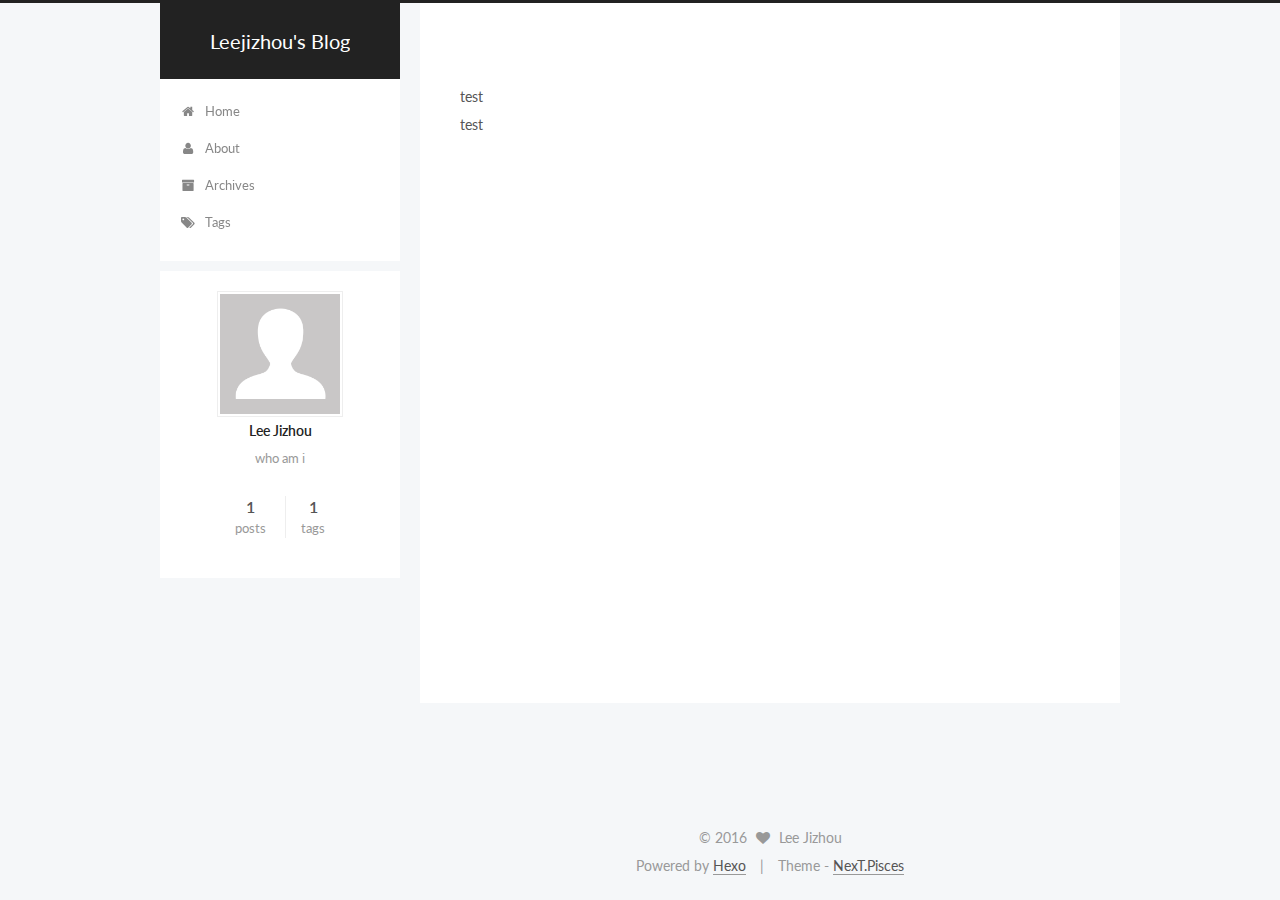
==== about/index.html @ 0083fe43 "ADD PAGE" ====
<!doctype html>



  


<html class="theme-next pisces use-motion">
<head>
  <meta charset="UTF-8"/>
<meta http-equiv="X-UA-Compatible" content="IE=edge,chrome=1" />
<meta name="viewport" content="width=device-width, initial-scale=1, maximum-scale=1"/>



<meta http-equiv="Cache-Control" content="no-transform" />
<meta http-equiv="Cache-Control" content="no-siteapp" />












  
  
  <link href="/vendors/fancybox/source/jquery.fancybox.css?v=2.1.5" rel="stylesheet" type="text/css" />




  
  
  
  

  
    
    
  

  

  

  

  

  
    
    
    <link href="//fonts.googleapis.com/css?family=Lato:300,300italic,400,400italic,700,700italic&subset=latin,latin-ext" rel="stylesheet" type="text/css">
  






<link href="/vendors/font-awesome/css/font-awesome.min.css?v=4.4.0" rel="stylesheet" type="text/css" />

<link href="/css/main.css?v=5.0.1" rel="stylesheet" type="text/css" />


  <meta name="keywords" content="Hexo, NexT" />








  <link rel="shortcut icon" type="image/x-icon" href="/favicon.ico?v=5.0.1" />






<meta name="description" content="testtest">
<meta property="og:type" content="website">
<meta property="og:title" content="test">
<meta property="og:url" content="http://yoursite.com/about/index.html">
<meta property="og:site_name" content="Leejizhou's Blog">
<meta property="og:description" content="testtest">
<meta property="og:updated_time" content="2016-06-30T15:39:38.989Z">
<meta name="twitter:card" content="summary">
<meta name="twitter:title" content="test">
<meta name="twitter:description" content="testtest">



<script type="text/javascript" id="hexo.configuration">
  var NexT = window.NexT || {};
  var CONFIG = {
    scheme: 'Pisces',
    sidebar: {"position":"left","display":"post"},
    fancybox: true,
    motion: true,
    duoshuo: {
      userId: 0,
      author: 'Author'
    }
  };
</script>




  <link rel="canonical" href="http://yoursite.com/about/"/>

  <title>
  

  
    test | Leejizhou's Blog
  
</title>
</head>

<body itemscope itemtype="http://schema.org/WebPage" lang="en">

  










  
  
    
  

  <div class="container one-collumn sidebar-position-left  ">
    <div class="headband"></div>

    <header id="header" class="header" itemscope itemtype="http://schema.org/WPHeader">
      <div class="header-inner"><div class="site-meta ">
  

  <div class="custom-logo-site-title">
    <a href="/"  class="brand" rel="start">
      <span class="logo-line-before"><i></i></span>
      <span class="site-title">Leejizhou's Blog</span>
      <span class="logo-line-after"><i></i></span>
    </a>
  </div>
  <p class="site-subtitle"></p>
</div>

<div class="site-nav-toggle">
  <button>
    <span class="btn-bar"></span>
    <span class="btn-bar"></span>
    <span class="btn-bar"></span>
  </button>
</div>

<nav class="site-nav">
  

  
    <ul id="menu" class="menu">
      
        
        <li class="menu-item menu-item-home">
          <a href="/" rel="section">
            
              <i class="menu-item-icon fa fa-fw fa-home"></i> <br />
            
            Home
          </a>
        </li>
      
        
        <li class="menu-item menu-item-about">
          <a href="/about" rel="section">
            
              <i class="menu-item-icon fa fa-fw fa-user"></i> <br />
            
            About
          </a>
        </li>
      
        
        <li class="menu-item menu-item-archives">
          <a href="/archives" rel="section">
            
              <i class="menu-item-icon fa fa-fw fa-archive"></i> <br />
            
            Archives
          </a>
        </li>
      
        
        <li class="menu-item menu-item-tags">
          <a href="/tags" rel="section">
            
              <i class="menu-item-icon fa fa-fw fa-tags"></i> <br />
            
            Tags
          </a>
        </li>
      

      
    </ul>
  

  
</nav>

 </div>
    </header>

    <main id="main" class="main">
      <div class="main-inner">
        <div class="content-wrap">
          <div id="content" class="content">
            

  <div id="posts" class="posts-expand">
    
    
      <p>test<br>test</p>

    
  </div>


          </div>
          


          
  <div class="comments" id="comments">
    
  </div>


        </div>
        
          
  
  <div class="sidebar-toggle">
    <div class="sidebar-toggle-line-wrap">
      <span class="sidebar-toggle-line sidebar-toggle-line-first"></span>
      <span class="sidebar-toggle-line sidebar-toggle-line-middle"></span>
      <span class="sidebar-toggle-line sidebar-toggle-line-last"></span>
    </div>
  </div>

  <aside id="sidebar" class="sidebar">
    <div class="sidebar-inner">

      

      

      <section class="site-overview sidebar-panel  sidebar-panel-active ">
        <div class="site-author motion-element" itemprop="author" itemscope itemtype="http://schema.org/Person">
          <img class="site-author-image" itemprop="image"
               src="/images/avatar.gif"
               alt="Lee Jizhou" />
          <p class="site-author-name" itemprop="name">Lee Jizhou</p>
          <p class="site-description motion-element" itemprop="description">who am i</p>
        </div>
        <nav class="site-state motion-element">
          <div class="site-state-item site-state-posts">
            <a href="/archives">
              <span class="site-state-item-count">1</span>
              <span class="site-state-item-name">posts</span>
            </a>
          </div>

          

          
            <div class="site-state-item site-state-tags">
              <a href="/tags">
                <span class="site-state-item-count">1</span>
                <span class="site-state-item-name">tags</span>
              </a>
            </div>
          

        </nav>

        

        <div class="links-of-author motion-element">
          
        </div>

        
        

        
        

      </section>

      

    </div>
  </aside>


        
      </div>
    </main>

    <footer id="footer" class="footer">
      <div class="footer-inner">
        <div class="copyright" >
  
  &copy; 
  <span itemprop="copyrightYear">2016</span>
  <span class="with-love">
    <i class="fa fa-heart"></i>
  </span>
  <span class="author" itemprop="copyrightHolder">Lee Jizhou</span>
</div>

<div class="powered-by">
  Powered by <a class="theme-link" href="http://hexo.io">Hexo</a>
</div>

<div class="theme-info">
  Theme -
  <a class="theme-link" href="https://github.com/iissnan/hexo-theme-next">
    NexT.Pisces
  </a>
</div>

        

        
      </div>
    </footer>

    <div class="back-to-top">
      <i class="fa fa-arrow-up"></i>
    </div>
  </div>

  

<script type="text/javascript">
  if (Object.prototype.toString.call(window.Promise) !== '[object Function]') {
    window.Promise = null;
  }
</script>









  



  
  <script type="text/javascript" src="/vendors/jquery/index.js?v=2.1.3"></script>

  
  <script type="text/javascript" src="/vendors/fastclick/lib/fastclick.min.js?v=1.0.6"></script>

  
  <script type="text/javascript" src="/vendors/jquery_lazyload/jquery.lazyload.js?v=1.9.7"></script>

  
  <script type="text/javascript" src="/vendors/velocity/velocity.min.js?v=1.2.1"></script>

  
  <script type="text/javascript" src="/vendors/velocity/velocity.ui.min.js?v=1.2.1"></script>

  
  <script type="text/javascript" src="/vendors/fancybox/source/jquery.fancybox.pack.js?v=2.1.5"></script>


  


  <script type="text/javascript" src="/js/src/utils.js?v=5.0.1"></script>

  <script type="text/javascript" src="/js/src/motion.js?v=5.0.1"></script>



  
  


  <script type="text/javascript" src="/js/src/affix.js?v=5.0.1"></script>

  <script type="text/javascript" src="/js/src/schemes/pisces.js?v=5.0.1"></script>



  

  


  <script type="text/javascript" src="/js/src/bootstrap.js?v=5.0.1"></script>



  



  




  
  
  

  

  

</body>
</html>
---- css/main.css ----
/* normalize.css v3.0.2 | MIT License | git.io/normalize */
html {
  font-family: sans-serif; /* 1 */
  -ms-text-size-adjust: 100%; /* 2 */
  -webkit-text-size-adjust: 100%; /* 2 */
}
body {
  margin: 0;
}
article,
aside,
details,
figcaption,
figure,
footer,
header,
hgroup,
main,
menu,
nav,
section,
summary {
  display: block;
}
audio,
canvas,
progress,
video {
  display: inline-block; /* 1 */
  vertical-align: baseline; /* 2 */
}
audio:not([controls]) {
  display: none;
  height: 0;
}
[hidden],
template {
  display: none;
}
a {
  background-color: transparent;
}
a:active,
a:hover {
  outline: 0;
}
abbr[title] {
  border-bottom: 1px dotted;
}
b,
strong {
  font-weight: bold;
}
dfn {
  font-style: italic;
}
h1 {
  font-size: 2em;
  margin: 0.67em 0;
}
mark {
  background: #ff0;
  color: #000;
}
small {
  font-size: 80%;
}
sub,
sup {
  font-size: 75%;
  line-height: 0;
  position: relative;
  vertical-align: baseline;
}
sup {
  top: -0.5em;
}
sub {
  bottom: -0.25em;
}
img {
  border: 0;
}
svg:not(:root) {
  overflow: hidden;
}
figure {
  margin: 1em 40px;
}
hr {
  -moz-box-sizing: content-box;
  box-sizing: content-box;
  height: 0;
}
pre {
  overflow: auto;
}
code,
kbd,
pre,
samp {
  font-family: monospace, monospace;
  font-size: 1em;
}
button,
input,
optgroup,
select,
textarea {
  color: inherit; /* 1 */
  font: inherit; /* 2 */
  margin: 0; /* 3 */
}
button {
  overflow: visible;
}
button,
select {
  text-transform: none;
}
button,
html input[type="button"],
input[type="reset"],
input[type="submit"] {
  -webkit-appearance: button; /* 2 */
  cursor: pointer; /* 3 */
}
button[disabled],
html input[disabled] {
  cursor: default;
}
button::-moz-focus-inner,
input::-moz-focus-inner {
  border: 0;
  padding: 0;
}
input {
  line-height: normal;
}
input[type="checkbox"],
input[type="radio"] {
  box-sizing: border-box; /* 1 */
  padding: 0; /* 2 */
}
input[type="number"]::-webkit-inner-spin-button,
input[type="number"]::-webkit-outer-spin-button {
  height: auto;
}
input[type="search"] {
  -webkit-appearance: textfield; /* 1 */
  -moz-box-sizing: content-box;
  -webkit-box-sizing: content-box; /* 2 */
  box-sizing: content-box;
}
input[type="search"]::-webkit-search-cancel-button,
input[type="search"]::-webkit-search-decoration {
  -webkit-appearance: none;
}
fieldset {
  border: 1px solid #c0c0c0;
  margin: 0 2px;
  padding: 0.35em 0.625em 0.75em;
}
legend {
  border: 0; /* 1 */
  padding: 0; /* 2 */
}
textarea {
  overflow: auto;
}
optgroup {
  font-weight: bold;
}
table {
  border-collapse: collapse;
  border-spacing: 0;
}
td,
th {
  padding: 0;
}
::selection {
  background: #262a30;
  color: #fff;
}
body {
  position: relative;
  font-family: 'Lato', "PingFang SC", "Microsoft YaHei", sans-serif;
  font-size: 14px;
  line-height: 2;
  color: #555;
  background: #fff;
}
@media (max-width: 767px) {
  body {
    padding-right: 0 !important;
  }
}
@media (min-width: 768px) and (max-width: 991px) {
  body {
    padding-right: 0 !important;
  }
}
@media (min-width: 1600px) {
  body {
    font-size: 16px;
  }
}
h1,
h2,
h3,
h4,
h5,
h6 {
  margin: 0;
  padding: 0;
  font-weight: bold;
  line-height: 1.5;
  font-family: 'Lato', "PingFang SC", "Microsoft YaHei", sans-serif;
}
h2,
h3,
h4,
h5,
h6 {
  margin: 20px 0 15px;
}
h1 {
  font-size: 22px;
}
@media (max-width: 767px) {
  h1 {
    font-size: 18px;
  }
}
h2 {
  font-size: 20px;
}
@media (max-width: 767px) {
  h2 {
    font-size: 16px;
  }
}
h3 {
  font-size: 18px;
}
@media (max-width: 767px) {
  h3 {
    font-size: 14px;
  }
}
h4 {
  font-size: 16px;
}
@media (max-width: 767px) {
  h4 {
    font-size: 12px;
  }
}
h5 {
  font-size: 14px;
}
@media (max-width: 767px) {
  h5 {
    font-size: 10px;
  }
}
h6 {
  font-size: 12px;
}
@media (max-width: 767px) {
  h6 {
    font-size: 8px;
  }
}
p {
  margin: 0 0 25px 0;
}
a {
  color: #555;
  text-decoration: none;
  border-bottom: 1px solid #999;
  word-wrap: break-word;
}
a:hover {
  color: #222;
  border-bottom-color: #222;
}
ul {
  list-style: none;
}
blockquote {
  margin: 0;
  padding: 0;
}
img {
  display: block;
  margin: auto;
  max-width: 100%;
  height: auto;
}
hr {
  margin: 40px 0;
  height: 3px;
  border: none;
  background-color: #ddd;
  background-image: repeating-linear-gradient(-45deg, #fff, #fff 4px, transparent 4px, transparent 8px);
}
blockquote {
  padding: 0 15px;
  color: #666;
  border-left: 4px solid #ddd;
}
blockquote cite::before {
  content: "-";
  padding: 0 5px;
}
dt {
  font-weight: 700;
}
dd {
  margin: 0;
  padding: 0;
}
.text-left {
  text-align: left;
}
.text-center {
  text-align: center;
}
.text-right {
  text-align: right;
}
.text-justify {
  text-align: justify;
}
.text-nowrap {
  white-space: nowrap;
}
.text-lowercase {
  text-transform: lowercase;
}
.text-uppercase {
  text-transform: uppercase;
}
.text-capitalize {
  text-transform: capitalize;
}
.center-block {
  display: block;
  margin-left: auto;
  margin-right: auto;
}
.clearfix:before,
.clearfix:after {
  content: " ";
  display: table;
}
.clearfix:after {
  clear: both;
}
.pullquote {
  width: 45%;
}
.pullquote.left {
  float: left;
  margin-left: 5px;
  margin-right: 10px;
}
.pullquote.right {
  float: right;
  margin-left: 10px;
  margin-right: 5px;
}
.affix.affix.affix {
  position: fixed;
}
.translation {
  margin-top: -20px;
  font-size: 14px;
  color: #999;
}
.scrollbar-measure {
  width: 100px;
  height: 100px;
  overflow: scroll;
  position: absolute;
  top: -9999px;
}
.use-motion .motion-element {
  opacity: 0;
}
#local-search-input {
  padding: 3px;
  border: none;
  text-indent: 14px;
  border-radius: 0;
  width: 140px;
  outline: none;
  border-bottom: 1px solid #999;
  background: inherit;
  opacity: 0.5;
}
#local-search-input:focus {
  opacity: 1;
}
.search-icon {
  position: absolute;
  top: 9px;
}
table {
  margin: 20px 0;
  width: 100%;
  border-collapse: collapse;
  border-spacing: 0;
  border: 1px solid #ddd;
  font-size: 14px;
  table-layout: fixed;
  word-wrap: break-all;
}
table>tbody>tr:nth-of-type(odd) {
  background-color: #f9f9f9;
}
table>tbody>tr:hover {
  background-color: #f5f5f5;
}
caption,
th,
td {
  padding: 8px;
  text-align: left;
  vertical-align: middle;
  font-weight: normal;
}
th,
td {
  border-bottom: 3px solid #ddd;
  border-right: 1px solid #eee;
}
th {
  padding-bottom: 10px;
  font-weight: 700;
}
td {
  border-bottom-width: 1px;
}
html,
body {
  height: 100%;
}
.container {
  position: relative;
  min-height: 100%;
}
.header-inner {
  margin: 0 auto;
  padding: 100px 0 70px;
  width: 700px;
}
@media (min-width: 1600px) {
  .container .header-inner {
    width: 900px;
  }
}
.main {
  padding-bottom: 150px;
}
.main-inner {
  margin: 0 auto;
  width: 700px;
}
@media (min-width: 1600px) {
  .container .main-inner {
    width: 900px;
  }
}
.footer {
  position: absolute;
  left: 0;
  bottom: 0;
  width: 100%;
  min-height: 50px;
}
.footer-inner {
  box-sizing: border-box;
  margin: 20px auto;
  width: 700px;
}
@media (min-width: 1600px) {
  .container .footer-inner {
    width: 900px;
  }
}
pre,
.highlight {
  overflow: auto;
  margin: 20px 0;
  padding: 15px;
  font-size: 13px;
  color: #4d4d4c;
  background: #f7f7f7;
  line-height: 1.6;
}
pre,
code {
  font-family: consolas, Menlo, "PingFang SC", "Microsoft YaHei", monospace;
}
code {
  padding: 2px 4px;
  word-break: break-all;
  color: #555;
  background: #eee;
  border-radius: 4px;
  font-size: 13px;
}
pre code {
  padding: 0;
  color: #4d4d4c;
  background: none;
  text-shadow: none;
}
.highlight pre {
  border: none;
  margin: 0;
  padding: 1px;
}
.highlight table {
  margin: 0;
  width: auto;
  border: none;
}
.highlight td {
  border: none;
  padding: 0;
}
.highlight figcaption {
  font-size: 1em;
  color: #4d4d4c;
  line-height: 1em;
  margin-bottom: 1em;
}
.highlight figcaption:before,
.highlight figcaption:after {
  content: " ";
  display: table;
}
.highlight figcaption:after {
  clear: both;
}
.highlight figcaption a {
  float: right;
  color: #4d4d4c;
}
.highlight figcaption a:hover {
  border-bottom-color: #4d4d4c;
}
.highlight .gutter pre {
  color: #666;
  text-align: right;
  padding-right: 20px;
}
.highlight .line {
  height: 20px;
}
.gist table {
  width: auto;
}
.gist table td {
  border: none;
}
pre .comment {
  color: #8e908c;
}
pre .variable,
pre .attribute,
pre .tag,
pre .regexp,
pre .ruby .constant,
pre .xml .tag .title,
pre .xml .pi,
pre .xml .doctype,
pre .html .doctype,
pre .css .id,
pre .css .class,
pre .css .pseudo {
  color: #c82829;
}
pre .number,
pre .preprocessor,
pre .built_in,
pre .literal,
pre .params,
pre .constant,
pre .command {
  color: #f5871f;
}
pre .ruby .class .title,
pre .css .rules .attribute,
pre .string,
pre .value,
pre .inheritance,
pre .header,
pre .ruby .symbol,
pre .xml .cdata,
pre .special,
pre .number,
pre .formula {
  color: #718c00;
}
pre .title,
pre .css .hexcolor {
  color: #3e999f;
}
pre .function,
pre .python .decorator,
pre .python .title,
pre .ruby .function .title,
pre .ruby .title .keyword,
pre .perl .sub,
pre .javascript .title,
pre .coffeescript .title {
  color: #4271ae;
}
pre .keyword,
pre .javascript .function {
  color: #8959a8;
}
.full-image.full-image.full-image {
  border: none;
  max-width: 100%;
  width: auto;
  margin: 20px auto;
}
@media (min-width: 992px) {
  .full-image.full-image.full-image {
    max-width: none;
    width: 126%;
    margin: 0 -13%;
  }
}
.blockquote-center,
.page-home .post-type-quote blockquote,
.page-post-detail .post-type-quote blockquote {
  position: relative;
  margin: 40px 0;
  padding: 0;
  border-left: none;
  text-align: center;
}
.blockquote-center::before,
.page-home .post-type-quote blockquote::before,
.page-post-detail .post-type-quote blockquote::before,
.blockquote-center::after,
.page-home .post-type-quote blockquote::after,
.page-post-detail .post-type-quote blockquote::after {
  position: absolute;
  content: ' ';
  display: block;
  width: 100%;
  height: 24px;
  opacity: 0.2;
  background-repeat: no-repeat;
  background-position: 0 -6px;
  background-size: 22px 22px;
}
.blockquote-center::before,
.page-home .post-type-quote blockquote::before,
.page-post-detail .post-type-quote blockquote::before {
  top: -20px;
  background-image: url("../images/quote-l.svg");
  border-top: 1px solid #ccc;
}
.blockquote-center::after,
.page-home .post-type-quote blockquote::after,
.page-post-detail .post-type-quote blockquote::after {
  bottom: -20px;
  background-image: url("../images/quote-r.svg");
  border-bottom: 1px solid #ccc;
  background-position: 100% 8px;
}
.blockquote-center p,
.page-home .post-type-quote blockquote p,
.page-post-detail .post-type-quote blockquote p,
.blockquote-center div,
.page-home .post-type-quote blockquote div,
.page-post-detail .post-type-quote blockquote div {
  text-align: center;
}
.post .post-body .group-picture img {
  box-sizing: border-box;
  padding: 0 3px;
  border: none;
}
.post .group-picture-row {
  overflow: hidden;
  margin-top: 6px;
}
.post .group-picture-row:first-child {
  margin-top: 0;
}
.post .group-picture-column {
  float: left;
}
.page-post-detail .post-body .group-picture-column {
  float: none;
  margin-top: 10px;
  width: auto !important;
}
.page-post-detail .post-body .group-picture-column img {
  margin: 0 auto;
}
.page-archive .group-picture-container {
  overflow: hidden;
}
.page-archive .group-picture-row {
  float: left;
}
.page-archive .group-picture-row:first-child {
  margin-top: 6px;
}
.page-archive .group-picture-column {
  max-width: 150px;
  max-height: 150px;
}
.btn {
  display: inline-block;
  padding: 0 20px;
  font-size: 14px;
  color: #fff;
  background: #222;
  border: 2px solid #555;
  text-decoration: none;
  border-radius: 0;
  transition-property: background-color;
  transition-duration: 0.2s;
  transition-timing-function: ease-in-out;
  transition-delay: 0s;
}
.btn:hover,
.post-more-link .btn:hover {
  border-color: #222;
  color: #fff;
  background: #222;
}
.btn-bar {
  display: block;
  width: 22px;
  height: 2px;
  background: #555;
  border-radius: 1px;
}
.btn-bar+.btn-bar {
  margin-top: 4px;
}
.pagination {
  margin: 120px 0 40px;
  text-align: center;
  border-top: 1px solid #eee;
}
.page-number-basic,
.pagination .prev,
.pagination .next,
.pagination .page-number,
.pagination .space {
  display: inline-block;
  position: relative;
  top: -1px;
  margin: 0 10px;
  padding: 0 10px;
  line-height: 30px;
}
@media (max-width: 767px) {
  .page-number-basic,
  .pagination .prev,
  .pagination .next,
  .pagination .page-number,
  .pagination .space {
    margin: 0 5px;
  }
}
.pagination .prev,
.pagination .next,
.pagination .page-number {
  border-bottom: 0;
  border-top: 1px solid #eee;
  transition-property: border-color;
  transition-duration: 0.2s;
  transition-timing-function: ease-in-out;
  transition-delay: 0s;
}
.pagination .prev:hover,
.pagination .next:hover,
.pagination .page-number:hover {
  border-top-color: #222;
}
.pagination .space {
  padding: 0;
  margin: 0;
}
.pagination .prev {
  margin-left: 0;
}
.pagination .next {
  margin-right: 0;
}
.pagination .page-number.current {
  color: #fff;
  background: #ccc;
  border-top-color: #ccc;
}
@media (max-width: 767px) {
  .pagination {
    border-top: none;
  }
  .pagination .prev,
  .pagination .next,
  .pagination .page-number {
    margin-bottom: 10px;
    border-top: 0;
    border-bottom: 1px solid #eee;
  }
  .pagination .prev:hover,
  .pagination .next:hover,
  .pagination .page-number:hover {
    border-bottom-color: #222;
  }
}
.comments {
  margin: 60px 20px 0;
}
.tag-cloud {
  text-align: center;
}
.tag-cloud a {
  display: inline-block;
  margin: 10px;
}
.back-to-top {
  box-sizing: border-box;
  position: fixed;
  bottom: -100px;
  right: 50px;
  z-index: 1050;
  padding: 0 6px;
  width: 25px;
  background: #222;
  font-size: 12px;
  opacity: 0.6;
  color: #fff;
  cursor: pointer;
  text-align: center;
  -webkit-transform: translateZ(0);
  transition-property: bottom;
  transition-duration: 0.2s;
  transition-timing-function: ease-in-out;
  transition-delay: 0s;
}
@media (max-width: 767px) {
  .back-to-top {
    display: none;
  }
}
@media (min-width: 768px) and (max-width: 991px) {
  .back-to-top {
    display: none;
  }
}
.back-to-top.back-to-top-on {
  bottom: 40px;
}
.header {
  background: #fff;
}
.header-inner {
  position: relative;
}
.headband {
  height: 3px;
  background: #222;
}
.site-meta {
  margin: 0;
  text-align: center;
}
@media (max-width: 767px) {
  .site-meta {
    text-align: center;
  }
}
.brand {
  position: relative;
  display: inline-block;
  padding: 0 40px;
  color: #fff;
  background: #222;
  border-bottom: none;
}
.brand:hover {
  color: #fff;
}
.logo {
  display: inline-block;
  margin-right: 5px;
  line-height: 36px;
  vertical-align: top;
}
.site-title {
  display: inline-block;
  vertical-align: top;
  line-height: 36px;
  font-size: 20px;
  font-weight: normal;
  font-family: 'Lato', "PingFang SC", "Microsoft YaHei", sans-serif;
}
.site-subtitle {
  margin-top: 10px;
  font-size: 13px;
  color: #ddd;
}
.use-motion .brand {
  opacity: 0;
}
.use-motion .logo,
.use-motion .site-title,
.use-motion .site-subtitle {
  opacity: 0;
  position: relative;
  top: -10px;
}
.site-nav-toggle {
  display: none;
  position: absolute;
  top: 10px;
  left: 10px;
}
@media (max-width: 767px) {
  .site-nav-toggle {
    display: block;
  }
}
.site-nav-toggle button {
  margin-top: 2px;
  padding: 9px 10px;
  background: transparent;
  border: none;
}
@media (max-width: 767px) {
  .site-nav {
    display: none;
    margin: 0 -10px;
    padding: 0 10px;
    clear: both;
    border-top: 1px solid #ddd;
  }
}
@media (min-width: 768px) and (max-width: 991px) {
  .site-nav {
    display: block !important;
  }
}
@media (min-width: 992px) {
  .site-nav {
    display: block !important;
  }
}
.menu {
  margin-top: 20px;
  padding-left: 0;
  text-align: center;
}
.menu .menu-item {
  display: inline-block;
  margin: 0 10px;
}
@media screen and (max-width: 767px) {
  .menu .menu-item {
    margin-top: 10px;
  }
}
.menu .menu-item a {
  display: block;
  font-size: 13px;
  text-transform: capitalize;
  line-height: inherit;
  border-bottom: 1px solid transparent;
  transition-property: border-color;
  transition-duration: 0.2s;
  transition-timing-function: ease-in-out;
  transition-delay: 0s;
}
.menu .menu-item a:hover,
.menu-item-active a {
  border-bottom-color: #222;
}
.menu .menu-item .fa {
  margin-right: 5px;
}
.use-motion .menu-item {
  opacity: 0;
}
.post-body {
  font-family: 'Lato', "PingFang SC", "Microsoft YaHei", sans-serif;
}
@media (max-width: 767px) {
  .post-body {
    word-break: break-word;
  }
}
.post-body .fancybox img {
  display: block !important;
  margin: 0 auto;
  cursor: pointer;
  cursor: zoom-in;
  cursor: -webkit-zoom-in;
}
.post-body .image-caption,
.post-body .figure .caption {
  margin: 10px auto 15px;
  text-align: center;
  font-size: 14px;
  color: #999;
  font-weight: bold;
  line-height: 1;
}
.post-sticky-flag {
  display: inline-block;
  font-size: 16px;
  -ms-transform: rotate(30deg);
  -webkit-transform: rotate(30deg);
  -moz-transform: rotate(30deg);
  -ms-transform: rotate(30deg);
  -o-transform: rotate(30deg);
  transform: rotate(30deg);
}
.posts-expand {
  padding-top: 40px;
}
@media (max-width: 767px) {
  .posts-expand {
    margin: 0 20px;
  }
  .post-body pre,
  .post-body .highlight {
    padding: 10px;
  }
  .post-body pre .gutter pre,
  .post-body .highlight .gutter pre {
    padding-right: 10px;
  }
}
@media (min-width: 992px) {
  .posts-expand .post-body {
    text-align: justify;
  }
}
.posts-expand .post-body h2,
.posts-expand .post-body h3,
.posts-expand .post-body h4,
.posts-expand .post-body h5,
.posts-expand .post-body h6 {
  padding-top: 10px;
}
.posts-expand .post-body h2 .header-anchor,
.posts-expand .post-body h3 .header-anchor,
.posts-expand .post-body h4 .header-anchor,
.posts-expand .post-body h5 .header-anchor,
.posts-expand .post-body h6 .header-anchor {
  float: right;
  margin-left: 10px;
  color: #ccc;
  border-bottom-style: none;
  visibility: hidden;
}
.posts-expand .post-body h2 .header-anchor:hover,
.posts-expand .post-body h3 .header-anchor:hover,
.posts-expand .post-body h4 .header-anchor:hover,
.posts-expand .post-body h5 .header-anchor:hover,
.posts-expand .post-body h6 .header-anchor:hover {
  color: inherit;
}
.posts-expand .post-body h2:hover .header-anchor,
.posts-expand .post-body h3:hover .header-anchor,
.posts-expand .post-body h4:hover .header-anchor,
.posts-expand .post-body h5:hover .header-anchor,
.posts-expand .post-body h6:hover .header-anchor {
  visibility: visible;
}
.posts-expand .post-body ul li {
  list-style: circle;
}
.posts-expand .post-body img {
  box-sizing: border-box;
  margin: auto;
  padding: 3px;
  border: 1px solid #ddd;
}
.posts-expand .fancybox img {
  margin: 0 auto;
}
@media (max-width: 767px) {
  .posts-collapse {
    margin: 0 20px;
  }
  .posts-collapse .post-title,
  .posts-collapse .post-meta {
    display: block;
    width: auto;
    text-align: left;
  }
}
.posts-collapse {
  position: relative;
  z-index: 1010;
  margin-left: 55px;
}
.posts-collapse::after {
  content: " ";
  position: absolute;
  top: 20px;
  left: 0;
  margin-left: -2px;
  width: 4px;
  height: 100%;
  background: #f5f5f5;
  z-index: -1;
}
@media (max-width: 767px) {
  .posts-collapse {
    margin: 0 20px;
  }
}
.posts-collapse .collection-title {
  position: relative;
  margin: 60px 0;
}
.posts-collapse .collection-title h2 {
  margin-left: 20px;
}
.posts-collapse .collection-title small {
  color: #bbb;
}
.posts-collapse .collection-title::before {
  content: " ";
  position: absolute;
  left: 0;
  top: 50%;
  margin-left: -4px;
  margin-top: -4px;
  width: 8px;
  height: 8px;
  background: #bbb;
  border-radius: 50%;
}
.posts-collapse .post {
  margin: 30px 0;
}
.posts-collapse .post-header {
  position: relative;
  transition-duration: 0.2s;
  transition-timing-function: ease-in-out;
  transition-delay: 0s;
  transition-property: border;
  border-bottom: 1px dashed #ccc;
}
.posts-collapse .post-header::before {
  content: " ";
  position: absolute;
  left: 0;
  top: 12px;
  width: 6px;
  height: 6px;
  margin-left: -4px;
  background: #bbb;
  border-radius: 50%;
  border: 1px solid #fff;
  transition-duration: 0.2s;
  transition-timing-function: ease-in-out;
  transition-delay: 0s;
  transition-property: background;
}
.posts-collapse .post-header:hover {
  border-bottom-color: #666;
}
.posts-collapse .post-header:hover::before {
  background: #222;
}
.posts-collapse .post-meta {
  position: absolute;
  font-size: 12px;
  left: 20px;
  top: 5px;
}
.posts-collapse .post-comments-count {
  display: none;
}
.posts-collapse .post-title {
  margin-left: 60px;
  font-size: 16px;
  font-weight: normal;
  line-height: inherit;
}
.posts-collapse .post-title::after {
  margin-left: 3px;
  opacity: 0.6;
}
.posts-collapse .post-title a {
  color: #666;
  border-bottom: none;
}
.page-home .post-type-quote .post-header,
.page-post-detail .post-type-quote .post-header,
.page-home .post-type-quote .post-tags,
.page-post-detail .post-type-quote .post-tags {
  display: none;
}
.posts-expand .post-title {
  font-size: 26px;
  text-align: center;
  word-break: break-word;
  font-weight: 300;
}
@media (max-width: 767px) {
  .posts-expand .post-title {
    font-size: 22px;
  }
}
.posts-expand .post-title-link {
  display: inline-block;
  position: relative;
  color: #555;
  border-bottom: none;
  line-height: 1.2;
  vertical-align: top;
}
.posts-expand .post-title-link::before {
  content: "";
  position: absolute;
  width: 100%;
  height: 2px;
  bottom: 0;
  left: 0;
  background-color: #000;
  visibility: hidden;
  -webkit-transform: scaleX(0);
  -moz-transform: scaleX(0);
  -ms-transform: scaleX(0);
  -o-transform: scaleX(0);
  transform: scaleX(0);
  transition-duration: 0.2s;
  transition-timing-function: ease-in-out;
  transition-delay: 0s;
}
.posts-expand .post-title-link:hover::before {
  visibility: visible;
  -webkit-transform: scaleX(1);
  -moz-transform: scaleX(1);
  -ms-transform: scaleX(1);
  -o-transform: scaleX(1);
  transform: scaleX(1);
}
.posts-expand .post-title-link .fa {
  font-size: 16px;
}
.posts-expand .post-meta {
  margin: 3px 0 60px 0;
  color: #999;
  font-family: 'Lato', "PingFang SC", "Microsoft YaHei", sans-serif;
  font-size: 12px;
  text-align: center;
}
.posts-expand .post-meta .post-category-list {
  display: inline-block;
  margin: 0;
  padding: 3px;
}
.posts-expand .post-meta .post-category-list-link {
  color: #999;
}
.post-meta-item-icon {
  display: none;
  margin-right: 3px;
}
@media (min-width: 768px) and (max-width: 991px) {
  .post-meta-item-icon {
    display: inline-block;
  }
}
@media (max-width: 767px) {
  .post-meta-item-icon {
    display: inline-block;
  }
}
@media (min-width: 768px) and (max-width: 991px) {
  .post-meta-item-text {
    display: none;
  }
}
@media (max-width: 767px) {
  .post-meta-item-text {
    display: none;
  }
}
@media (max-width: 767px) {
  .posts-expand .post-comments-count {
    display: none;
  }
}
.post-more-link {
  margin-top: 50px;
}
.post-more-link .btn {
  color: #555;
  font-size: 14px;
  background: #fff;
  border-radius: 2px;
  line-height: 2;
}
.posts-expand .post-tags {
  margin-top: 40px;
  text-align: center;
}
.posts-expand .post-tags a {
  display: inline-block;
  margin-right: 10px;
  font-size: 13px;
}
.post-nav {
  overflow: hidden;
  margin-top: 60px;
  padding: 10px;
  white-space: nowrap;
  border-top: 1px solid #eee;
}
.post-nav-item {
  display: inline-block;
  width: 50%;
  white-space: normal;
}
.post-nav-item a {
  position: relative;
  display: inline-block;
  line-height: 25px;
  font-size: 14px;
  color: #555;
  border-bottom: none;
}
.post-nav-item a:hover {
  color: #222;
  border-bottom: none;
}
.post-nav-item a:active {
  top: 2px;
}
.post-nav-item a i {
  font-size: 12px;
}
.post-nav-prev {
  text-align: right;
}
.posts-expand .post-eof {
  display: block;
  margin: 80px auto 60px;
  width: 8%;
  height: 1px;
  background: #ccc;
  text-align: center;
}
.post:last-child .post-eof.post-eof.post-eof {
  display: none;
}
.post-gallery {
  display: table;
  table-layout: fixed;
  width: 100%;
  border-collapse: separate;
}
.post-gallery-row {
  display: table-row;
}
.post-gallery .post-gallery-img {
  display: table-cell;
  text-align: center;
  vertical-align: middle;
  border: none;
}
.post-gallery .post-gallery-img img {
  max-width: 100%;
  max-height: 100%;
  border: none;
}
.fancybox-close,
.fancybox-close:hover {
  border: none;
}
.sidebar {
  position: fixed;
  right: 0;
  top: 0;
  bottom: 0;
  width: 0;
  z-index: 1040;
  box-shadow: inset 0 2px 6px #000;
  background: #222;
  -webkit-transform: translateZ(0);
}
.sidebar a {
  color: #999;
  border-bottom-color: #555;
}
.sidebar a:hover {
  color: #eee;
}
@media (min-width: 768px) and (max-width: 991px) {
  .sidebar {
    display: none !important;
  }
}
@media (max-width: 767px) {
  .sidebar {
    display: none !important;
  }
}
.sidebar-inner {
  position: relative;
  padding: 20px 10px;
  color: #999;
  text-align: center;
}
.sidebar-toggle {
  position: fixed;
  right: 50px;
  bottom: 45px;
  width: 15px;
  height: 15px;
  padding: 5px;
  background: #222;
  line-height: 0;
  z-index: 1050;
  cursor: pointer;
  -webkit-transform: translateZ(0);
}
@media (min-width: 768px) and (max-width: 991px) {
  .sidebar-toggle {
    display: none;
  }
}
@media (max-width: 767px) {
  .sidebar-toggle {
    display: none;
  }
}
.sidebar-toggle-line {
  position: relative;
  display: inline-block;
  vertical-align: top;
  height: 2px;
  width: 100%;
  background: #fff;
  margin-top: 3px;
}
.sidebar-toggle-line:first-child {
  margin-top: 0;
}
.site-author-image {
  display: block;
  margin: 0 auto;
  padding: 2px;
  max-width: 120px;
  height: auto;
  border: 1px solid #eee;
}
.site-author-name {
  margin: 0;
  text-align: center;
  color: #222;
  font-weight: 600;
}
.site-description {
  margin-top: 0;
  text-align: center;
  font-size: 13px;
  color: #999;
}
.site-state {
  overflow: hidden;
  line-height: 1.4;
  white-space: nowrap;
  text-align: center;
}
.site-state-item {
  display: inline-block;
  padding: 0 15px;
  border-left: 1px solid #eee;
}
.site-state-item:first-child {
  border-left: none;
}
.site-state-item a {
  border-bottom: none;
}
.site-state-item-count {
  display: block;
  text-align: center;
  color: inherit;
  font-weight: 600;
  font-size: 16px;
}
.site-state-item-name {
  font-size: 13px;
  color: #999;
}
.feed-link {
  margin-top: 20px;
}
.feed-link a {
  display: inline-block;
  padding: 0 15px;
  color: #fc6423;
  border: 1px solid #fc6423;
  border-radius: 4px;
}
.feed-link a i {
  color: #fc6423;
  font-size: 14px;
}
.feed-link a:hover {
  color: #fff;
  background: #fc6423;
}
.feed-link a:hover i {
  color: #fff;
}
.links-of-author {
  margin-top: 20px;
}
.links-of-author a {
  display: inline-block;
  vertical-align: middle;
  margin-right: 10px;
  margin-bottom: 10px;
  border-bottom-color: #555;
  font-size: 13px;
}
.links-of-author a:before {
  display: inline-block;
  vertical-align: middle;
  margin-right: 3px;
  content: " ";
  width: 4px;
  height: 4px;
  border-radius: 50%;
  background: #e4d181;
}
.links-of-blogroll {
  font-size: 13px;
}
.links-of-blogroll-title {
  margin-top: 20px;
  font-size: 14px;
  font-weight: 600;
}
.links-of-blogroll-list {
  margin: 0;
  padding: 0;
}
.links-of-blogroll-item {
  padding: 2px 10px;
}
.sidebar-nav {
  margin: 0 0 20px;
  padding-left: 0;
}
.sidebar-nav li {
  display: inline-block;
  cursor: pointer;
  border-bottom: 1px solid transparent;
  font-size: 14px;
  color: #555;
}
.sidebar-nav li:hover {
  color: #fc6423;
}
.page-post-detail .sidebar-nav-toc {
  padding: 0 5px;
}
.page-post-detail .sidebar-nav-overview {
  margin-left: 10px;
}
.sidebar-nav .sidebar-nav-active {
  color: #fc6423;
  border-bottom-color: #fc6423;
}
.sidebar-nav .sidebar-nav-active:hover {
  color: #fc6423;
}
.sidebar-panel {
  display: none;
}
.sidebar-panel-active {
  display: block;
}
.post-toc-empty {
  font-size: 14px;
  color: #666;
}
.post-toc-wrap {
  overflow: hidden;
}
.post-toc {
  overflow: auto;
}
.post-toc ol {
  margin: 0;
  padding: 0 2px 5px 10px;
  text-align: left;
  list-style: none;
  font-size: 14px;
}
.post-toc ol > ol {
  padding-left: 0;
}
.post-toc ol a {
  transition-duration: 0.2s;
  transition-timing-function: ease-in-out;
  transition-delay: 0s;
  transition-property: all;
  color: #666;
  border-bottom-color: #ccc;
}
.post-toc ol a:hover {
  color: #000;
  border-bottom-color: #000;
}
.post-toc .nav-item {
  overflow: hidden;
  text-overflow: ellipsis;
  white-space: nowrap;
  line-height: 1.8;
}
.post-toc .nav .nav-child {
  display: none;
}
.post-toc .nav .active > .nav-child {
  display: block;
}
.post-toc .nav .active-current > .nav-child {
  display: block;
}
.post-toc .nav .active-current > .nav-child > .nav-item {
  display: block;
}
.post-toc .nav .active > a {
  color: #fc6423;
  border-bottom-color: #fc6423;
}
.post-toc .nav .active-current > a {
  color: #fc6423;
}
.post-toc .nav .active-current > a:hover {
  color: #fc6423;
}
.footer {
  font-size: 14px;
  color: #999;
}
.footer img {
  border: none;
}
.footer-inner {
  text-align: center;
}
.with-love {
  display: inline-block;
  margin: 0 5px;
}
.powered-by,
.theme-info {
  display: inline-block;
}
.powered-by {
  margin-right: 10px;
}
.powered-by::after {
  content: "|";
  padding-left: 10px;
}
.cc-license {
  margin-top: 10px;
  text-align: center;
}
.cc-license .cc-opacity {
  opacity: 0.7;
  border-bottom: none;
}
.cc-license .cc-opacity:hover {
  opacity: 0.9;
}
.cc-license img {
  display: inline-block;
}
.theme-next #ds-thread #ds-reset {
  color: #555;
}
.theme-next #ds-thread #ds-reset .ds-replybox {
  margin-bottom: 30px;
}
.theme-next #ds-thread #ds-reset .ds-replybox .ds-avatar,
.theme-next #ds-reset .ds-avatar img {
  box-shadow: none;
}
.theme-next #ds-thread #ds-reset .ds-textarea-wrapper {
  border-color: #c7d4e1;
  background: none;
  border-top-right-radius: 3px;
  border-top-left-radius: 3px;
}
.theme-next #ds-thread #ds-reset .ds-textarea-wrapper textarea {
  height: 60px;
}
.theme-next #ds-reset .ds-rounded-top {
  border-radius: 0;
}
.theme-next #ds-thread #ds-reset .ds-post-toolbar {
  box-sizing: border-box;
  border: 1px solid #c7d4e1;
  background: #f6f8fa;
}
.theme-next #ds-thread #ds-reset .ds-post-options {
  height: 40px;
  border: none;
  background: none;
}
.theme-next #ds-thread #ds-reset .ds-toolbar-buttons {
  top: 11px;
}
.theme-next #ds-thread #ds-reset .ds-sync {
  top: 5px;
}
.theme-next #ds-thread #ds-reset .ds-post-button {
  top: 4px;
  right: 5px;
  width: 90px;
  height: 30px;
  border: 1px solid #c5ced7;
  border-radius: 3px;
  background-image: linear-gradient(#fbfbfc, #f5f7f9);
  color: #60676d;
}
.theme-next #ds-thread #ds-reset .ds-post-button:hover {
  background-position: 0 -30px;
  color: #60676d;
}
.theme-next #ds-thread #ds-reset .ds-comments-info {
  padding: 10px 0;
}
.theme-next #ds-thread #ds-reset .ds-sort {
  display: none;
}
.theme-next #ds-thread #ds-reset li.ds-tab a.ds-current {
  border: none;
  background: #f6f8fa;
  color: #60676d;
}
.theme-next #ds-thread #ds-reset li.ds-tab a.ds-current:hover {
  background-color: #e9f0f7;
  color: #60676d;
}
.theme-next #ds-thread #ds-reset li.ds-tab a {
  border-radius: 2px;
  padding: 5px;
}
.theme-next #ds-thread #ds-reset .ds-login-buttons p {
  color: #999;
  line-height: 36px;
}
.theme-next #ds-thread #ds-reset .ds-login-buttons .ds-service-list li {
  height: 28px;
}
.theme-next #ds-thread #ds-reset .ds-service-list a {
  background: none;
  padding: 5px;
  border: 1px solid;
  border-radius: 3px;
  text-align: center;
}
.theme-next #ds-thread #ds-reset .ds-service-list a:hover {
  color: #fff;
  background: #666;
}
.theme-next #ds-thread #ds-reset .ds-service-list .ds-weibo {
  color: #fc9b00;
  border-color: #fc9b00;
}
.theme-next #ds-thread #ds-reset .ds-service-list .ds-weibo:hover {
  background: #fc9b00;
}
.theme-next #ds-thread #ds-reset .ds-service-list .ds-qq {
  color: #60a3ec;
  border-color: #60a3ec;
}
.theme-next #ds-thread #ds-reset .ds-service-list .ds-qq:hover {
  background: #60a3ec;
}
.theme-next #ds-thread #ds-reset .ds-service-list .ds-renren {
  color: #2e7ac4;
  border-color: #2e7ac4;
}
.theme-next #ds-thread #ds-reset .ds-service-list .ds-renren:hover {
  background: #2e7ac4;
}
.theme-next #ds-thread #ds-reset .ds-service-list .ds-douban {
  color: #37994c;
  border-color: #37994c;
}
.theme-next #ds-thread #ds-reset .ds-service-list .ds-douban:hover {
  background: #37994c;
}
.theme-next #ds-thread #ds-reset .ds-service-list .ds-kaixin {
  color: #fef20d;
  border-color: #fef20d;
}
.theme-next #ds-thread #ds-reset .ds-service-list .ds-kaixin:hover {
  background: #fef20d;
}
.theme-next #ds-thread #ds-reset .ds-service-list .ds-netease {
  color: #f00;
  border-color: #f00;
}
.theme-next #ds-thread #ds-reset .ds-service-list .ds-netease:hover {
  background: #f00;
}
.theme-next #ds-thread #ds-reset .ds-service-list .ds-sohu {
  color: #ffcb05;
  border-color: #ffcb05;
}
.theme-next #ds-thread #ds-reset .ds-service-list .ds-sohu:hover {
  background: #ffcb05;
}
.theme-next #ds-thread #ds-reset .ds-service-list .ds-baidu {
  color: #2831e0;
  border-color: #2831e0;
}
.theme-next #ds-thread #ds-reset .ds-service-list .ds-baidu:hover {
  background: #2831e0;
}
.theme-next #ds-thread #ds-reset .ds-service-list .ds-google {
  color: #166bec;
  border-color: #166bec;
}
.theme-next #ds-thread #ds-reset .ds-service-list .ds-google:hover {
  background: #166bec;
}
.theme-next #ds-thread #ds-reset .ds-service-list .ds-weixin {
  color: #00ce0d;
  border-color: #00ce0d;
}
.theme-next #ds-thread #ds-reset .ds-service-list .ds-weixin:hover {
  background: #00ce0d;
}
.theme-next #ds-thread #ds-reset .ds-service-list .ds-more-services {
  border: none;
}
.theme-next #ds-thread #ds-reset .ds-service-list .ds-more-services:hover {
  background: none;
}
.theme-next #ds-reset .duoshuo-ua-admin {
  display: inline-block;
  color: #f00;
}
.theme-next #ds-reset .duoshuo-ua-platform,
.theme-next #ds-reset .duoshuo-ua-browser {
  color: #ccc;
}
.theme-next #ds-reset .duoshuo-ua-platform .fa,
.theme-next #ds-reset .duoshuo-ua-browser .fa {
  display: inline-block;
  margin-right: 3px;
}
.theme-next #ds-reset .duoshuo-ua-separator {
  display: inline-block;
  margin-left: 5px;
}
.theme-next .this_ua {
  background-color: #ccc !important;
  border-radius: 4px;
  padding: 0 5px !important;
  margin: 1px 1px !important;
  border: 1px solid #bbb !important;
  color: #fff;
  display: inline-block !important;
}
.theme-next .this_ua.admin {
  background-color: #d9534f !important;
  border-color: #d9534f !important;
}
.theme-next .this_ua.platform.iOS,
.theme-next .this_ua.platform.Mac,
.theme-next .this_ua.platform.Windows {
  background-color: #39b3d7 !important;
  border-color: #46b8da !important;
}
.theme-next .this_ua.platform.Linux {
  background-color: #3a3a3a !important;
  border-color: #1f1f1f !important;
}
.theme-next .this_ua.platform.Android {
  background-color: #00c47d !important;
  border-color: #01b171 !important;
}
.theme-next .this_ua.browser.Mobile,
.theme-next .this_ua.browser.Chrome {
  background-color: #5cb85c !important;
  border-color: #4cae4c !important;
}
.theme-next .this_ua.browser.Firefox {
  background-color: #f0ad4e !important;
  border-color: #eea236 !important;
}
.theme-next .this_ua.browser.Maxthon,
.theme-next .this_ua.browser.IE {
  background-color: #428bca !important;
  border-color: #357ebd !important;
}
.theme-next .this_ua.browser.baidu,
.theme-next .this_ua.browser.UCBrowser,
.theme-next .this_ua.browser.Opera {
  background-color: #d9534f !important;
  border-color: #d43f3a !important;
}
.theme-next .this_ua.browser.Android,
.theme-next .this_ua.browser.QQBrowser {
  background-color: #78ace9 !important;
  border-color: #4cae4c !important;
}
.post-spread {
  margin-top: 20px;
  text-align: center;
}
.jiathis_style {
  display: inline-block;
}
.jiathis_style a {
  border: none;
}
.post-spread {
  margin-top: 20px;
  text-align: center;
}
.bdshare-slide-button-box a {
  border: none;
}
.bdsharebuttonbox {
  display: inline-block;
}
.bdsharebuttonbox a {
  border: none;
}
ul.search-result-list {
  padding-left: 0px;
  margin: 0px 5px 0px 8px;
}
p.search-result {
  border-bottom: 1px dashed #ccc;
  padding: 5px 0;
}
a.search-result-title {
  font-weight: bold;
}
a.search-result {
  border-bottom: transparent;
  display: block;
  white-space: nowrap;
  overflow: hidden;
  text-overflow: ellipsis;
}
.search-keyword {
  border-bottom: 1px dashed #4088b8;
  font-weight: bold;
}
#local-search-result {
  height: 90%;
  overflow: auto;
}
.popup {
  display: none;
  position: fixed;
  top: 10%;
  left: 50%;
  width: 700px;
  height: 80%;
  margin-left: -350px;
  padding: 3px 0 0 10px;
  background: #fff;
  color: #333;
  z-index: 9999;
  border-radius: 5px;
}
@media (max-width: 767px) {
  .popup {
    padding: 3px;
    top: 0;
    left: 0;
    margin: 0;
    width: 100%;
    height: 100%;
    border-radius: 0px;
  }
}
.popoverlay {
  position: fixed;
  width: 100%;
  height: 100%;
  top: 0px;
  left: 0px;
  z-index: 2080;
  background-color: rgba(0,0,0,0.3);
}
#local-search-input {
  margin-bottom: 10px;
  width: 50%;
}
.popup-btn-close {
  position: absolute;
  top: 6px;
  right: 14px;
  color: #4ebd79;
  font-size: 14px;
  font-weight: bold;
  text-transform: uppercase;
  cursor: pointer;
}
#no-result {
  position: absolute;
  left: 44%;
  top: 42%;
  color: #ccc;
}
.busuanzi-count:before {
  content: " ";
  float: left;
  width: 260px;
  min-height: 25px;
}
@media (min-width: 768px) and (max-width: 991px) {
  .busuanzi-count {
    width: auto;
  }
  .busuanzi-count:before {
    display: none;
  }
}
@media (max-width: 767px) {
  .busuanzi-count {
    width: auto;
  }
  .busuanzi-count:before {
    display: none;
  }
}
.site-uv,
.site-pv,
.page-pv {
  display: inline-block;
}
.site-uv .busuanzi-value,
.site-pv .busuanzi-value,
.page-pv .busuanzi-value {
  margin: 0 5px;
}
.site-uv {
  margin-right: 10px;
}
.site-uv::after {
  content: "|";
  padding-left: 10px;
}
.use-motion .post {
  opacity: 0;
}
.page-archive .archive-page-counter {
  position: relative;
  top: 3px;
  left: 20px;
}
@media (max-width: 767px) {
  .page-archive .archive-page-counter {
    top: 5px;
  }
}
.page-archive .posts-collapse .archive-move-on {
  position: absolute;
  top: 11px;
  left: 0;
  margin-left: -6px;
  width: 10px;
  height: 10px;
  opacity: 0.5;
  background: #555;
  border: 1px solid #fff;
  border-radius: 50%;
}
.category-all-page .category-all-title {
  text-align: center;
}
.category-all-page .category-all {
  margin-top: 20px;
}
.category-all-page .category-list {
  margin: 0;
  padding: 0;
  list-style: none;
}
.category-all-page .category-list-item {
  margin: 5px 10px;
}
.category-all-page .category-list-count {
  color: #bbb;
}
.category-all-page .category-list-count:before {
  display: inline;
  content: " (";
}
.category-all-page .category-list-count:after {
  display: inline;
  content: ") ";
}
.category-all-page .category-list-child {
  padding-left: 10px;
}
.page-post-detail .sidebar-toggle-line {
  background: #fc6423;
}
.page-post-detail .comments {
  overflow: hidden;
}
body {
  background: #f5f7f9;
}
@media (min-width: 992px) {
  .full-image.full-image.full-image {
    max-width: none;
    width: 118%;
    margin: 0 -9%;
  }
}
.header {
  position: relative;
  margin: 0 auto;
  width: 960px;
}
@media (min-width: 768px) and (max-width: 991px) {
  .header {
    width: auto;
  }
}
@media (max-width: 767px) {
  .header {
    width: auto;
  }
}
.header-inner {
  position: absolute;
  top: 0;
  overflow: hidden;
  padding: 0;
  width: 240px;
  background: #fff;
}
@media (min-width: 1600px) {
  .container .header-inner {
    width: 240px;
  }
}
@media (min-width: 768px) and (max-width: 991px) {
  .header-inner {
    position: relative;
    width: auto;
  }
}
@media (max-width: 767px) {
  .header-inner {
    position: relative;
    width: auto;
  }
}
.main:before,
.main:after {
  content: " ";
  display: table;
}
.main:after {
  clear: both;
}
@media (min-width: 768px) and (max-width: 991px) {
  .main {
    padding-bottom: 100px;
  }
}
@media (max-width: 767px) {
  .main {
    padding-bottom: 100px;
  }
}
.container .main-inner {
  width: 960px;
}
@media (min-width: 768px) and (max-width: 991px) {
  .container .main-inner {
    width: auto;
  }
}
@media (max-width: 767px) {
  .container .main-inner {
    width: auto;
  }
}
.content-wrap {
  float: right;
  box-sizing: border-box;
  padding: 40px;
  width: 700px;
  background: #fff;
  min-height: 700px;
}
@media (min-width: 768px) and (max-width: 991px) {
  .content-wrap {
    width: 100%;
    padding: 20px;
  }
}
@media (max-width: 767px) {
  .content-wrap {
    width: 100%;
    padding: 20px;
    min-height: auto;
  }
}
.sidebar {
  position: static;
  float: left;
  margin-top: 300px;
  width: 240px;
  background: #fff;
  box-shadow: none;
}
@media (min-width: 768px) and (max-width: 991px) {
  .sidebar {
    display: none;
  }
}
@media (max-width: 767px) {
  .sidebar {
    display: none;
  }
}
.sidebar-toggle {
  display: none;
}
.footer-inner {
  width: 960px;
}
.footer-inner:before {
  content: " ";
  float: left;
  width: 260px;
  min-height: 50px;
}
@media (min-width: 768px) and (max-width: 991px) {
  .footer-inner {
    width: auto;
  }
  .footer-inner:before {
    display: none;
  }
}
@media (max-width: 767px) {
  .footer-inner {
    width: auto;
  }
  .footer-inner:before {
    display: none;
  }
}
.sidebar-position-right .header-inner {
  right: 0;
}
.sidebar-position-right .content-wrap {
  float: left;
}
.sidebar-position-right .sidebar {
  float: right;
}
.sidebar-position-right .footer-inner:before {
  float: right;
}
.site-meta {
  padding: 20px 0;
  color: #fff;
  background: #222;
}
@media (min-width: 768px) and (max-width: 991px) {
  .site-meta {
    box-shadow: 0 0 16px rgba(0,0,0,0.5);
  }
}
@media (max-width: 767px) {
  .site-meta {
    box-shadow: 0 0 16px rgba(0,0,0,0.5);
  }
}
.brand {
  display: block;
  padding: 0;
  background: none;
}
.brand:hover {
  color: #fff;
}
.site-subtitle {
  margin: 0;
}
.site-search form {
  display: none;
}
.site-nav {
  border-top: none;
}
@media (min-width: 768px) and (max-width: 991px) {
  .site-nav {
    display: none !important;
  }
}
@media (min-width: 768px) and (max-width: 991px) {
  .site-nav-on {
    display: block !important;
  }
}
.menu .menu-item {
  display: block;
  margin: 0;
  list-style: none;
}
.menu .menu-item a {
  position: relative;
  box-sizing: border-box;
  padding: 5px 20px;
  text-align: left;
  line-height: inherit;
  transition-property: background-color;
  transition-duration: 0.2s;
  transition-timing-function: ease-in-out;
  transition-delay: 0s;
}
.menu .menu-item a:hover,
.menu-item-active a {
  background: #f9f9f9;
  border-bottom-color: #fff;
}
.menu .menu-item br {
  display: none;
}
.menu-item-active a:after {
  content: " ";
  position: absolute;
  top: 50%;
  margin-top: -3px;
  right: 15px;
  width: 6px;
  height: 6px;
  border-radius: 50%;
  background-color: #bbb;
}
.btn-bar {
  background-color: #fff;
}
.site-nav-toggle {
  top: 20px;
  left: 20px;
}
@media (min-width: 768px) and (max-width: 991px) {
  .site-nav-toggle {
    display: block;
  }
}
.use-motion .sidebar .motion-element {
  opacity: 1;
}
.sidebar {
  display: none;
  right: auto;
  bottom: auto;
  -webkit-transform: none;
}
.sidebar-inner {
  box-sizing: border-box;
  width: 240px;
  color: #555;
  background: #fff;
}
.sidebar-inner.affix {
  position: fixed;
  top: 0;
}
.site-overview {
  margin: 0 2px;
  text-align: left;
}
.site-author:before,
.site-author:after {
  content: " ";
  display: table;
}
.site-author:after {
  clear: both;
}
.sidebar a {
  color: #555;
}
.sidebar a:hover {
  color: #222;
}
.links-of-author-item a:before {
  display: none;
}
.links-of-author-item a {
  border-bottom: none;
  text-decoration: underline;
}
.feed-link {
  border-top: 1px dotted #ccc;
  border-bottom: 1px dotted #ccc;
  text-align: center;
}
.feed-link a {
  display: block;
  color: #fc6423;
  border: none;
}
.feed-link a:hover {
  background: none;
  color: #e34603;
}
.feed-link a:hover i {
  color: #e34603;
}
.links-of-author:before,
.links-of-author:after {
  content: " ";
  display: table;
}
.links-of-author:after {
  clear: both;
}
.links-of-author-item {
  float: left;
  margin: 5px 0 0;
  width: 50%;
}
.links-of-author-item a {
  box-sizing: border-box;
  display: inline-block;
  margin-right: 0;
  margin-bottom: 0;
  padding: 0 5px;
  overflow: hidden;
  white-space: nowrap;
  text-overflow: ellipsis;
}
.links-of-author-item a {
  display: block;
  text-decoration: none;
}
.links-of-author-item a:hover {
  border-radius: 4px;
  background: #eee;
}
.links-of-author-item .fa {
  margin-right: 2px;
  font-size: 16px;
}
.links-of-author-item .fa-globe {
  font-size: 15px;
}
.links-of-blogroll {
  margin-top: 20px;
  padding: 3px 0 0;
  border-top: 1px dotted #ccc;
}
.links-of-blogroll-title {
  margin-top: 0;
}
.links-of-blogroll-item {
  padding: 0;
}
.links-of-blogroll-inline:before,
.links-of-blogroll-inline:after {
  content: " ";
  display: table;
}
.links-of-blogroll-inline:after {
  clear: both;
}
.links-of-blogroll-inline .links-of-blogroll-item {
  float: left;
  margin: 5px 0 0;
  width: 50%;
}
.links-of-blogroll-inline .links-of-blogroll-item a {
  box-sizing: border-box;
  display: inline-block;
  margin-right: 0;
  margin-bottom: 0;
  padding: 0 5px;
  overflow: hidden;
  white-space: nowrap;
  text-overflow: ellipsis;
}
@media (max-width: 767px) {
  .post-body {
    text-align: justify;
  }
}
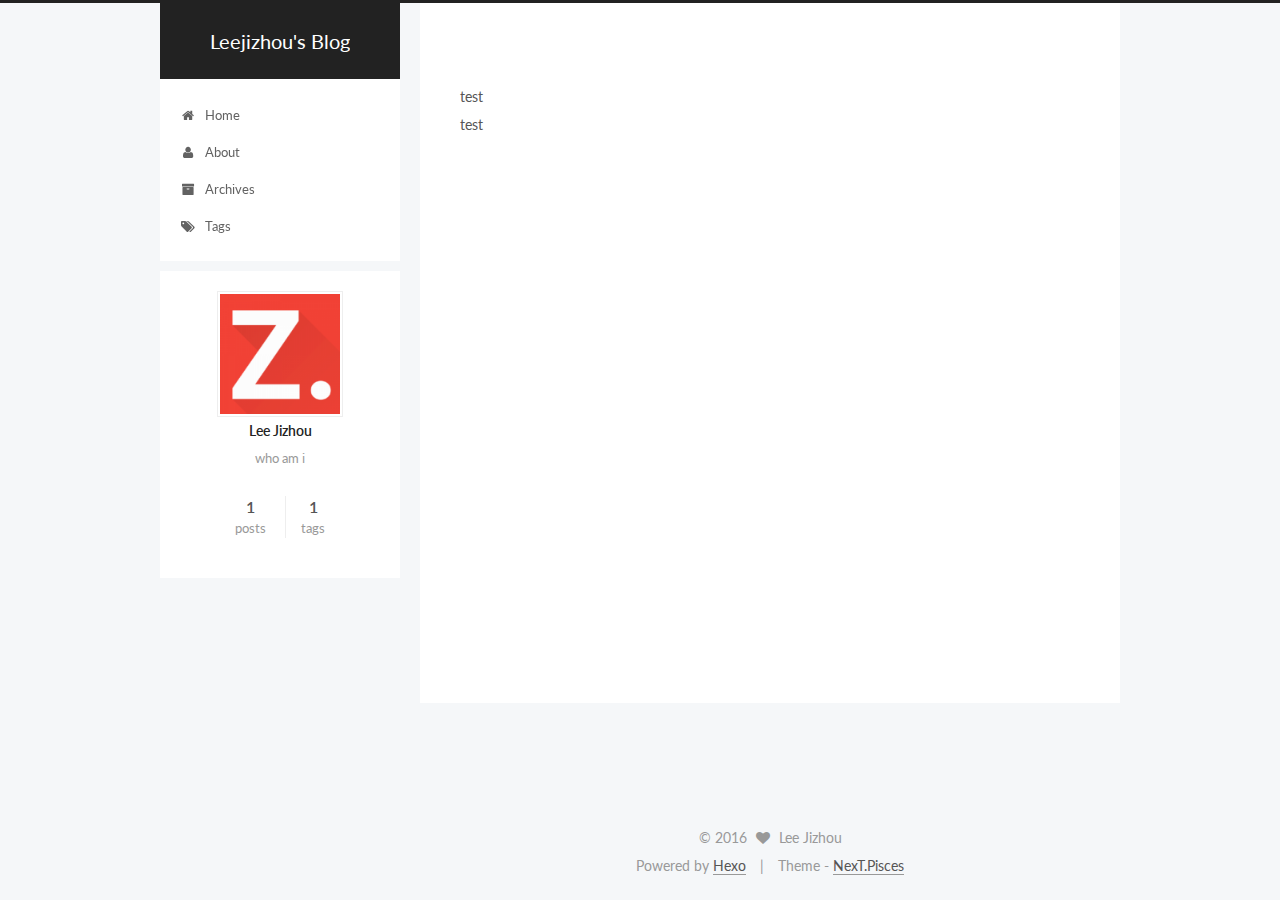
==== commit 17febddf: "ADD PAGE" ====
--- a/about/index.html
+++ b/about/index.html
@@ -247,6 +247,10 @@
           
   <div class="comments" id="comments">
     
+      <div class="ds-thread" data-thread-key="about/index.html"
+           data-title="test" data-url="http://yoursite.com/about/index.html">
+      </div>
+    
   </div>
 
 
@@ -272,7 +276,7 @@
       <section class="site-overview sidebar-panel  sidebar-panel-active ">
         <div class="site-author motion-element" itemprop="author" itemscope itemtype="http://schema.org/Person">
           <img class="site-author-image" itemprop="image"
-               src="/images/avatar.gif"
+               src="/uploads/leejizhou.jpg"
                alt="Lee Jizhou" />
           <p class="site-author-name" itemprop="name">Lee Jizhou</p>
           <p class="site-description motion-element" itemprop="description">who am i</p>
@@ -425,9 +429,28 @@
 
   
 
-
-
-  
+  
+    
+  
+
+  <script type="text/javascript">
+    var duoshuoQuery = {short_name:"lijizhou"};
+    (function() {
+      var ds = document.createElement('script');
+      ds.type = 'text/javascript';ds.async = true;
+      ds.id = 'duoshuo-script';
+      ds.src = (document.location.protocol == 'https:' ? 'https:' : 'http:') + '//static.duoshuo.com/embed.js';
+      ds.charset = 'UTF-8';
+      (document.getElementsByTagName('head')[0]
+      || document.getElementsByTagName('body')[0]).appendChild(ds);
+    })();
+  </script>
+
+  
+    
+  
+
+
 
 
 
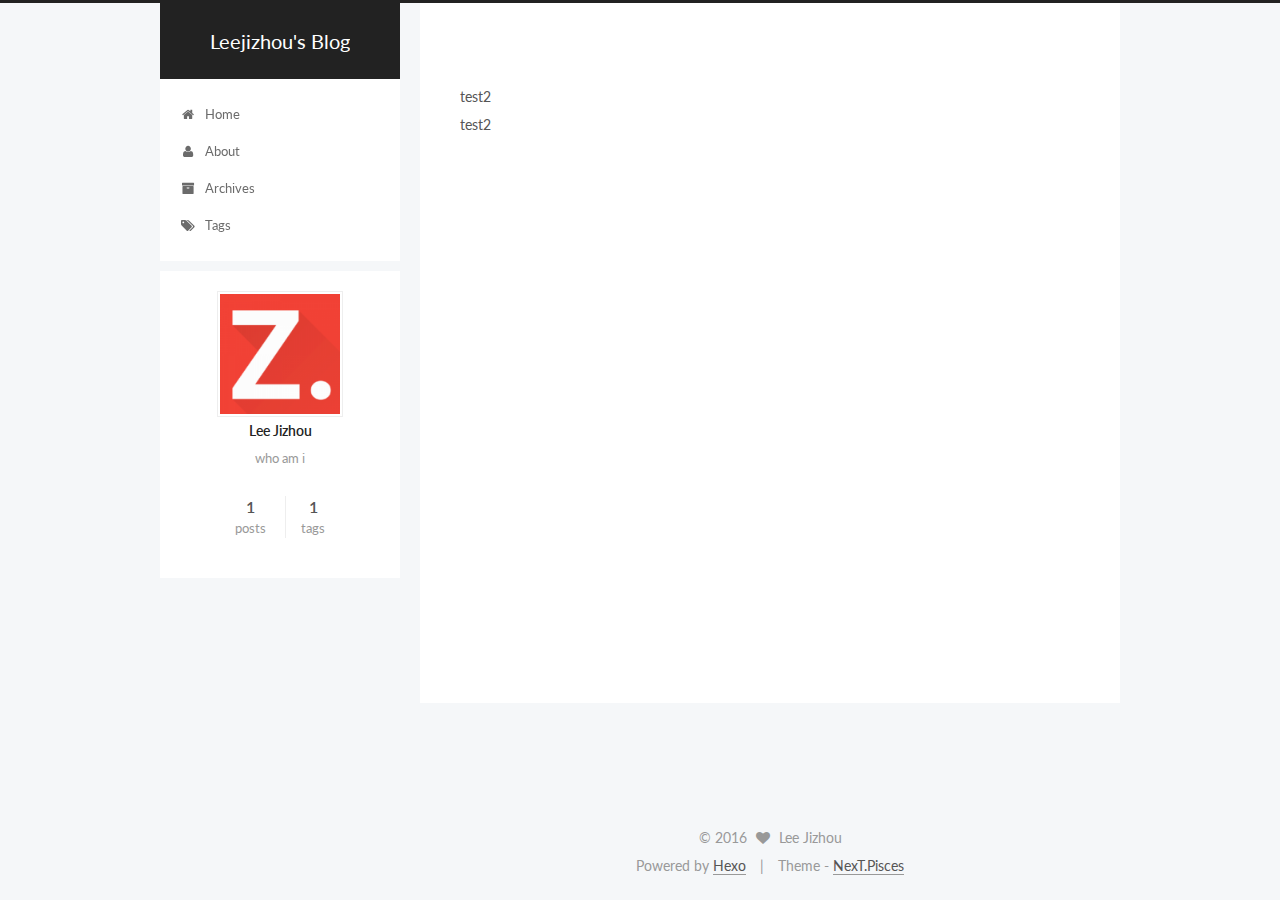
==== commit 073067dc: "add" ====
--- a/about/index.html
+++ b/about/index.html
@@ -84,16 +84,16 @@
 
 
 
-<meta name="description" content="testtest">
+<meta name="description" content="test2test2">
 <meta property="og:type" content="website">
 <meta property="og:title" content="test">
 <meta property="og:url" content="http://yoursite.com/about/index.html">
 <meta property="og:site_name" content="Leejizhou's Blog">
-<meta property="og:description" content="testtest">
-<meta property="og:updated_time" content="2016-06-30T15:39:38.989Z">
+<meta property="og:description" content="test2test2">
+<meta property="og:updated_time" content="2016-07-03T03:38:18.102Z">
 <meta name="twitter:card" content="summary">
 <meta name="twitter:title" content="test">
-<meta name="twitter:description" content="testtest">
+<meta name="twitter:description" content="test2test2">
 
 
 
@@ -234,7 +234,7 @@
   <div id="posts" class="posts-expand">
     
     
-      <p>test<br>test</p>
+      <p>test2<br>test2</p>
 
     
   </div>
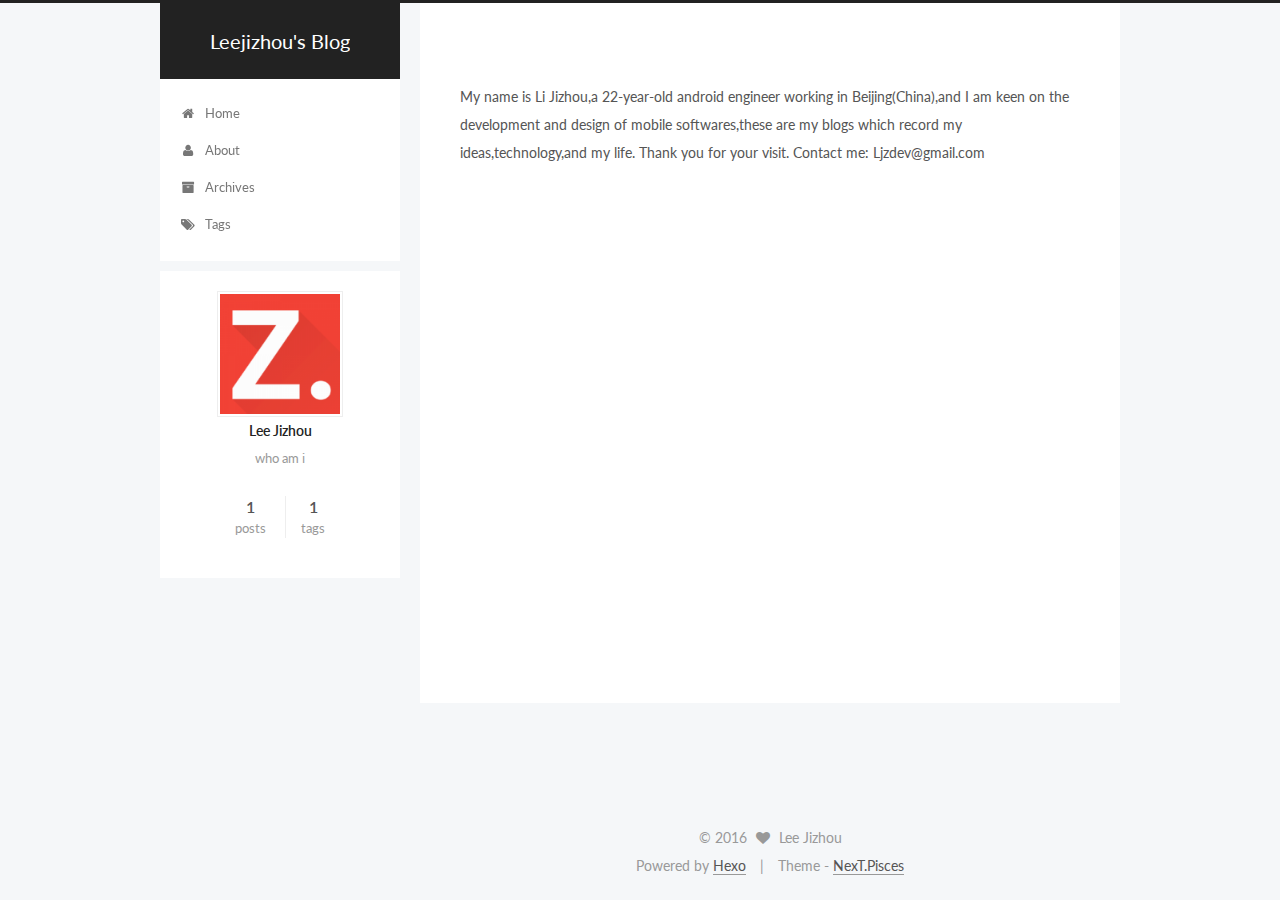
==== commit 993f8f0b: "change about" ====
--- a/about/index.html
+++ b/about/index.html
@@ -84,16 +84,16 @@
 
 
 
-<meta name="description" content="test2test2">
+<meta name="description" content="My name is Li Jizhou,a 22-year-old android engineer working in Beijing(China),and I am keen on the development and design of mobile softwares,these are my blogs which record my ideas,technology,and my">
 <meta property="og:type" content="website">
 <meta property="og:title" content="test">
 <meta property="og:url" content="http://yoursite.com/about/index.html">
 <meta property="og:site_name" content="Leejizhou's Blog">
-<meta property="og:description" content="test2test2">
-<meta property="og:updated_time" content="2016-07-03T03:38:18.102Z">
+<meta property="og:description" content="My name is Li Jizhou,a 22-year-old android engineer working in Beijing(China),and I am keen on the development and design of mobile softwares,these are my blogs which record my ideas,technology,and my">
+<meta property="og:updated_time" content="2016-07-03T05:17:31.601Z">
 <meta name="twitter:card" content="summary">
 <meta name="twitter:title" content="test">
-<meta name="twitter:description" content="test2test2">
+<meta name="twitter:description" content="My name is Li Jizhou,a 22-year-old android engineer working in Beijing(China),and I am keen on the development and design of mobile softwares,these are my blogs which record my ideas,technology,and my">
 
 
 
@@ -234,7 +234,7 @@
   <div id="posts" class="posts-expand">
     
     
-      <p>test2<br>test2</p>
+      <p>My name is Li Jizhou,a 22-year-old android engineer working in Beijing(China),and I am keen on the development and design of mobile softwares,these are my blogs which record my ideas,technology,and my life. Thank you for your visit. Contact me: Ljzdev@gmail.com</p>
 
     
   </div>
@@ -245,14 +245,6 @@
 
 
           
-  <div class="comments" id="comments">
-    
-      <div class="ds-thread" data-thread-key="about/index.html"
-           data-title="test" data-url="http://yoursite.com/about/index.html">
-      </div>
-    
-  </div>
-
 
         </div>
         
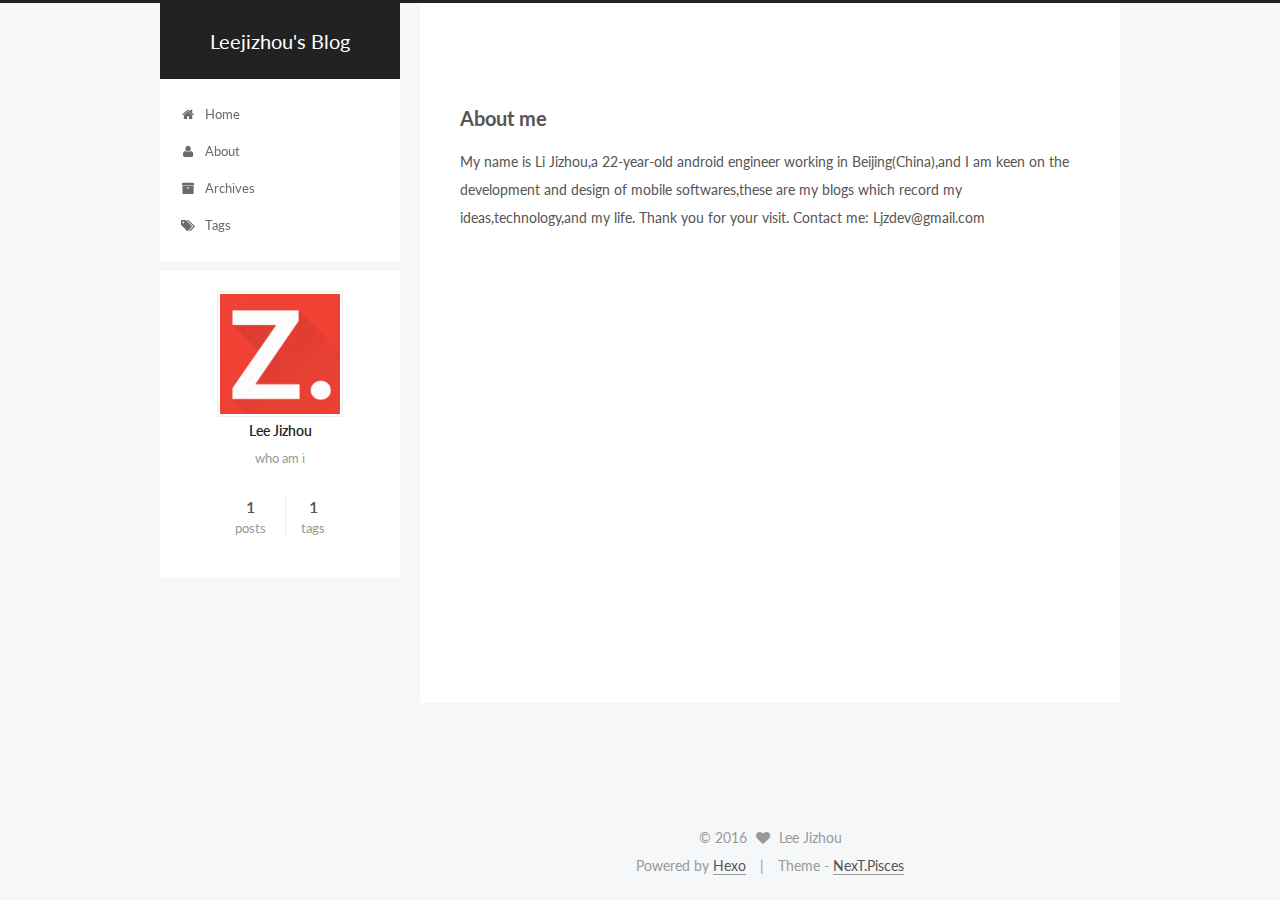
==== commit 1a6c873b: "Change about" ====
--- a/about/index.html
+++ b/about/index.html
@@ -84,16 +84,16 @@
 
 
 
-<meta name="description" content="My name is Li Jizhou,a 22-year-old android engineer working in Beijing(China),and I am keen on the development and design of mobile softwares,these are my blogs which record my ideas,technology,and my">
+<meta name="description" content="About meMy name is Li Jizhou,a 22-year-old android engineer working in Beijing(China),and I am keen on the development and design of mobile softwares,these are my blogs which record my ideas,technolog">
 <meta property="og:type" content="website">
 <meta property="og:title" content="test">
 <meta property="og:url" content="http://yoursite.com/about/index.html">
 <meta property="og:site_name" content="Leejizhou's Blog">
-<meta property="og:description" content="My name is Li Jizhou,a 22-year-old android engineer working in Beijing(China),and I am keen on the development and design of mobile softwares,these are my blogs which record my ideas,technology,and my">
-<meta property="og:updated_time" content="2016-07-03T05:17:31.601Z">
+<meta property="og:description" content="About meMy name is Li Jizhou,a 22-year-old android engineer working in Beijing(China),and I am keen on the development and design of mobile softwares,these are my blogs which record my ideas,technolog">
+<meta property="og:updated_time" content="2016-07-03T05:22:23.153Z">
 <meta name="twitter:card" content="summary">
 <meta name="twitter:title" content="test">
-<meta name="twitter:description" content="My name is Li Jizhou,a 22-year-old android engineer working in Beijing(China),and I am keen on the development and design of mobile softwares,these are my blogs which record my ideas,technology,and my">
+<meta name="twitter:description" content="About meMy name is Li Jizhou,a 22-year-old android engineer working in Beijing(China),and I am keen on the development and design of mobile softwares,these are my blogs which record my ideas,technolog">
 
 
 
@@ -234,7 +234,7 @@
   <div id="posts" class="posts-expand">
     
     
-      <p>My name is Li Jizhou,a 22-year-old android engineer working in Beijing(China),and I am keen on the development and design of mobile softwares,these are my blogs which record my ideas,technology,and my life. Thank you for your visit. Contact me: Ljzdev@gmail.com</p>
+      <h2 id="About-me"><a href="#About-me" class="headerlink" title="About me"></a>About me</h2><p>My name is Li Jizhou,a 22-year-old android engineer working in Beijing(China),and I am keen on the development and design of mobile softwares,these are my blogs which record my ideas,technology,and my life. Thank you for your visit. Contact me: Ljzdev@gmail.com</p>
 
     
   </div>
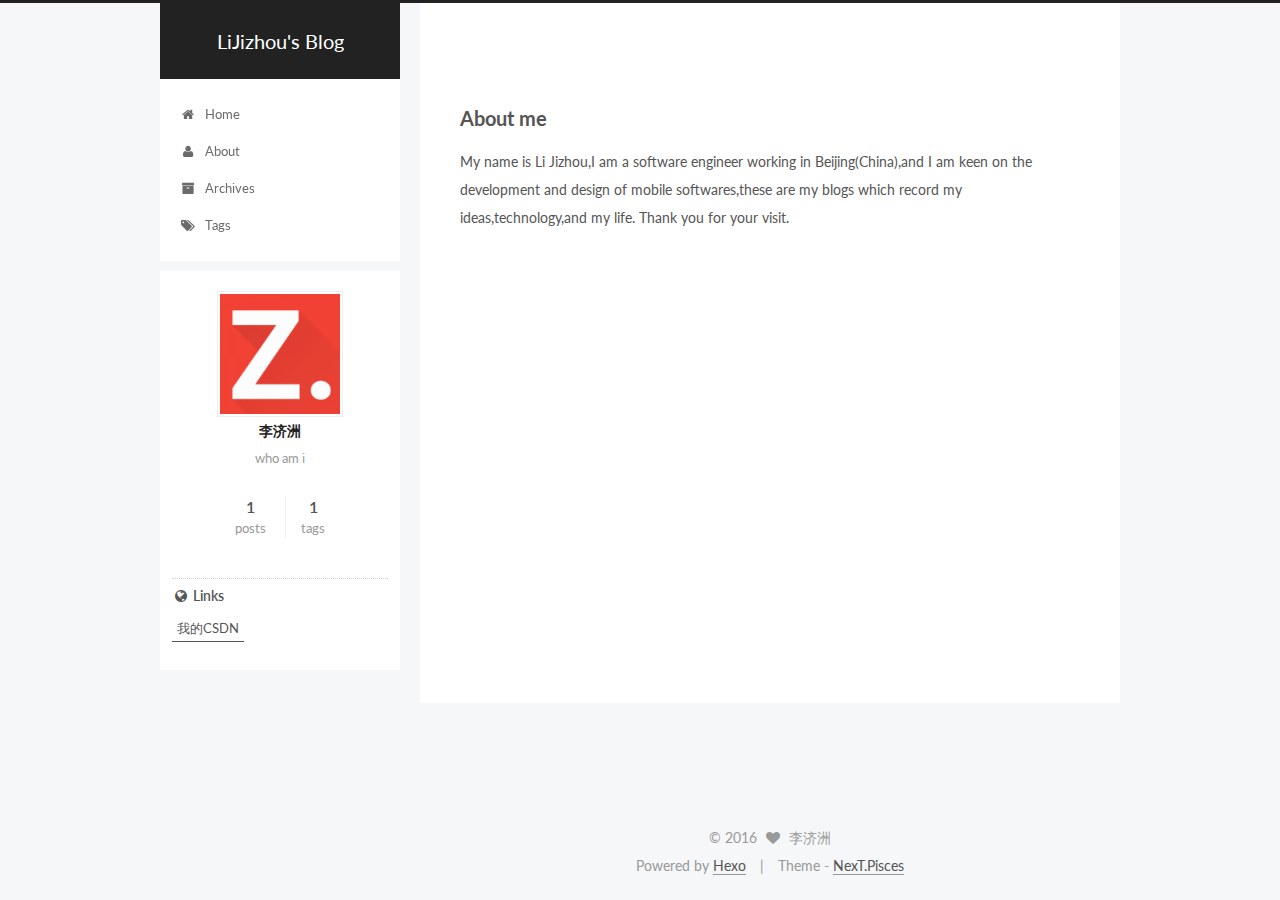
==== commit aa867f78: "add" ====
--- a/about/index.html
+++ b/about/index.html
@@ -84,16 +84,16 @@
 
 
 
-<meta name="description" content="About meMy name is Li Jizhou,a 22-year-old android engineer working in Beijing(China),and I am keen on the development and design of mobile softwares,these are my blogs which record my ideas,technolog">
+<meta name="description" content="About meMy name is Li Jizhou,I am a software engineer working in Beijing(China),and I am keen on the development and design of mobile softwares,these are my blogs which record my ideas,technology,and">
 <meta property="og:type" content="website">
 <meta property="og:title" content="test">
 <meta property="og:url" content="http://yoursite.com/about/index.html">
-<meta property="og:site_name" content="Leejizhou's Blog">
-<meta property="og:description" content="About meMy name is Li Jizhou,a 22-year-old android engineer working in Beijing(China),and I am keen on the development and design of mobile softwares,these are my blogs which record my ideas,technolog">
-<meta property="og:updated_time" content="2016-07-03T05:22:23.153Z">
+<meta property="og:site_name" content="LiJizhou's Blog">
+<meta property="og:description" content="About meMy name is Li Jizhou,I am a software engineer working in Beijing(China),and I am keen on the development and design of mobile softwares,these are my blogs which record my ideas,technology,and">
+<meta property="og:updated_time" content="2016-07-20T15:51:22.281Z">
 <meta name="twitter:card" content="summary">
 <meta name="twitter:title" content="test">
-<meta name="twitter:description" content="About meMy name is Li Jizhou,a 22-year-old android engineer working in Beijing(China),and I am keen on the development and design of mobile softwares,these are my blogs which record my ideas,technolog">
+<meta name="twitter:description" content="About meMy name is Li Jizhou,I am a software engineer working in Beijing(China),and I am keen on the development and design of mobile softwares,these are my blogs which record my ideas,technology,and">
 
 
 
@@ -120,7 +120,7 @@
   
 
   
-    test | Leejizhou's Blog
+    test | LiJizhou's Blog
   
 </title>
 </head>
@@ -153,7 +153,7 @@
   <div class="custom-logo-site-title">
     <a href="/"  class="brand" rel="start">
       <span class="logo-line-before"><i></i></span>
-      <span class="site-title">Leejizhou's Blog</span>
+      <span class="site-title">LiJizhou's Blog</span>
       <span class="logo-line-after"><i></i></span>
     </a>
   </div>
@@ -234,7 +234,7 @@
   <div id="posts" class="posts-expand">
     
     
-      <h2 id="About-me"><a href="#About-me" class="headerlink" title="About me"></a>About me</h2><p>My name is Li Jizhou,a 22-year-old android engineer working in Beijing(China),and I am keen on the development and design of mobile softwares,these are my blogs which record my ideas,technology,and my life. Thank you for your visit. Contact me: Ljzdev@gmail.com</p>
+      <h2 id="About-me"><a href="#About-me" class="headerlink" title="About me"></a>About me</h2><p>My name is Li Jizhou,I am a software engineer working in Beijing(China),and I am keen on the development and design of mobile softwares,these are my blogs which record my ideas,technology,and my life. Thank you for your visit. </p>
 
     
   </div>
@@ -269,8 +269,8 @@
         <div class="site-author motion-element" itemprop="author" itemscope itemtype="http://schema.org/Person">
           <img class="site-author-image" itemprop="image"
                src="/uploads/leejizhou.jpg"
-               alt="Lee Jizhou" />
-          <p class="site-author-name" itemprop="name">Lee Jizhou</p>
+               alt="李济洲" />
+          <p class="site-author-name" itemprop="name">李济洲</p>
           <p class="site-description motion-element" itemprop="description">who am i</p>
         </div>
         <nav class="site-state motion-element">
@@ -305,6 +305,20 @@
 
         
         
+          <div class="links-of-blogroll motion-element links-of-blogroll-inline">
+            <div class="links-of-blogroll-title">
+              <i class="fa  fa-fw fa-globe"></i>
+              Links
+            </div>
+            <ul class="links-of-blogroll-list">
+              
+                <li class="links-of-blogroll-item">
+                  <a href="http://blog.csdn.net/leejizhou" title="我的CSDN" target="_blank">我的CSDN</a>
+                </li>
+              
+            </ul>
+          </div>
+        
 
       </section>
 
@@ -327,7 +341,7 @@
   <span class="with-love">
     <i class="fa fa-heart"></i>
   </span>
-  <span class="author" itemprop="copyrightHolder">Lee Jizhou</span>
+  <span class="author" itemprop="copyrightHolder">李济洲</span>
 </div>
 
 <div class="powered-by">
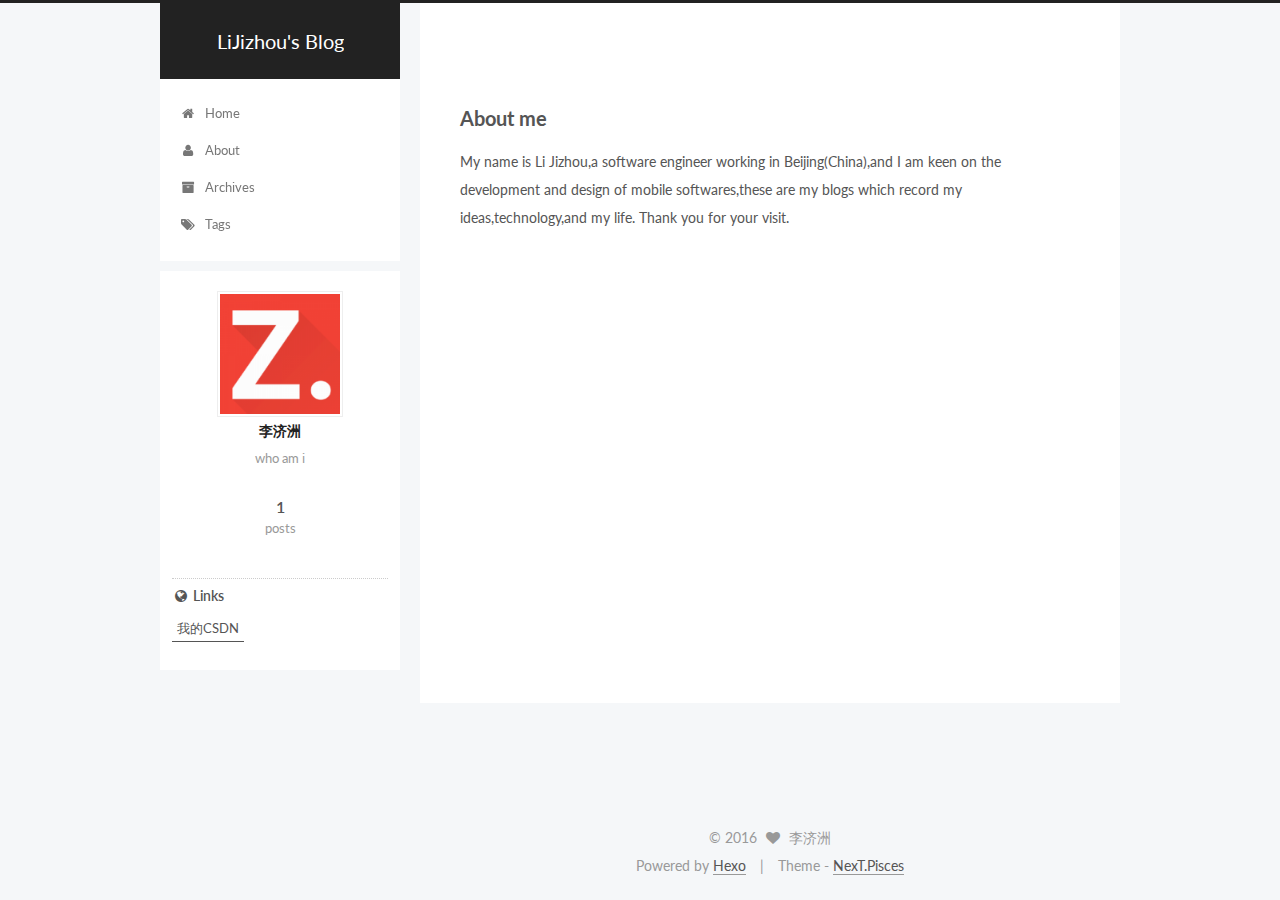
==== commit 5b49bb88: "change" ====
--- a/about/index.html
+++ b/about/index.html
@@ -84,16 +84,16 @@
 
 
 
-<meta name="description" content="About meMy name is Li Jizhou,I am a software engineer working in Beijing(China),and I am keen on the development and design of mobile softwares,these are my blogs which record my ideas,technology,and">
+<meta name="description" content="About meMy name is Li Jizhou,a software engineer working in Beijing(China),and I am keen on the development and design of mobile softwares,these are my blogs which record my ideas,technology,and my li">
 <meta property="og:type" content="website">
-<meta property="og:title" content="test">
+<meta property="og:title" content="about">
 <meta property="og:url" content="http://yoursite.com/about/index.html">
 <meta property="og:site_name" content="LiJizhou's Blog">
-<meta property="og:description" content="About meMy name is Li Jizhou,I am a software engineer working in Beijing(China),and I am keen on the development and design of mobile softwares,these are my blogs which record my ideas,technology,and">
-<meta property="og:updated_time" content="2016-07-20T15:51:22.281Z">
+<meta property="og:description" content="About meMy name is Li Jizhou,a software engineer working in Beijing(China),and I am keen on the development and design of mobile softwares,these are my blogs which record my ideas,technology,and my li">
+<meta property="og:updated_time" content="2016-07-21T15:48:20.229Z">
 <meta name="twitter:card" content="summary">
-<meta name="twitter:title" content="test">
-<meta name="twitter:description" content="About meMy name is Li Jizhou,I am a software engineer working in Beijing(China),and I am keen on the development and design of mobile softwares,these are my blogs which record my ideas,technology,and">
+<meta name="twitter:title" content="about">
+<meta name="twitter:description" content="About meMy name is Li Jizhou,a software engineer working in Beijing(China),and I am keen on the development and design of mobile softwares,these are my blogs which record my ideas,technology,and my li">
 
 
 
@@ -120,7 +120,7 @@
   
 
   
-    test | LiJizhou's Blog
+    about | LiJizhou's Blog
   
 </title>
 </head>
@@ -234,7 +234,7 @@
   <div id="posts" class="posts-expand">
     
     
-      <h2 id="About-me"><a href="#About-me" class="headerlink" title="About me"></a>About me</h2><p>My name is Li Jizhou,I am a software engineer working in Beijing(China),and I am keen on the development and design of mobile softwares,these are my blogs which record my ideas,technology,and my life. Thank you for your visit. </p>
+      <h2 id="About-me"><a href="#About-me" class="headerlink" title="About me"></a>About me</h2><p>My name is Li Jizhou,a software engineer working in Beijing(China),and I am keen on the development and design of mobile softwares,these are my blogs which record my ideas,technology,and my life. Thank you for your visit. </p>
 
     
   </div>
@@ -284,13 +284,6 @@
           
 
           
-            <div class="site-state-item site-state-tags">
-              <a href="/tags">
-                <span class="site-state-item-count">1</span>
-                <span class="site-state-item-name">tags</span>
-              </a>
-            </div>
-          
 
         </nav>
 
--- a/css/main.css
+++ b/css/main.css
@@ -1549,7 +1549,7 @@
   width: 4px;
   height: 4px;
   border-radius: 50%;
-  background: #e4d181;
+  background: #752a94;
 }
 .links-of-blogroll {
   font-size: 13px;
